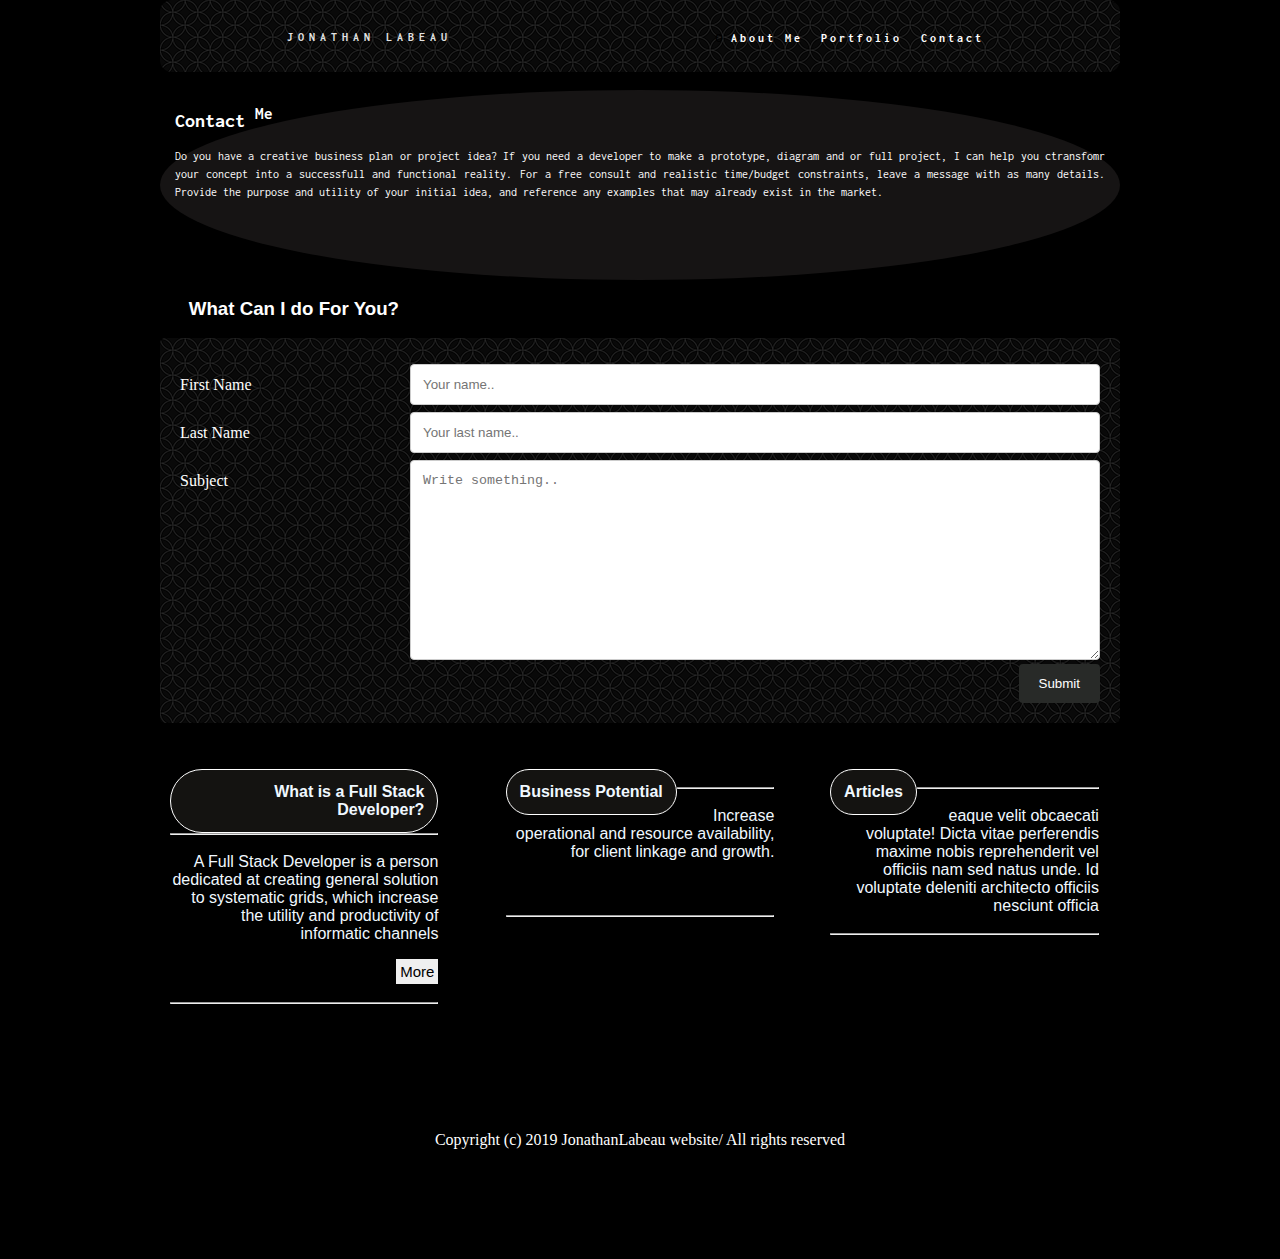
==== contact.html @ 9945c472 "Homework for the 21st" ====
<!--Responsive Navigation Bar Tutorial | HTML/CSS/JAVASCRIPT/Portfolio-->
<!DOCTYPE html>
<html lang="en">

<head>
 <meta charset="UTF-8" />
 <meta name="viewport" content="width=device-width, initial-scale=1.0" />
 <meta http-equiv="X-UA-Compatible" content="ie=edge" />
 <link href="https://fonts.googleapis.com/css?family=Inconsolata&display=swap" rel="stylesheet" />
 <link rel="stylesheet" href="assets/css/style.css" />

 <title>Navigation</title>

</head>

<body>

 <nav>
  <div class="logo">
   <h5>
    Jonathan Labeau
   </h5>
  </div>
  <ul class="nav-links">
   <li>o
    <a href="/index.html">About Me</a>
   </li>
   <li>
    <a href="/portfolio.html">Portfolio</a>
   </li>
   <li>
    <a href="/contact.html">Contact</a>
   </li>
  </ul>

 </nav>
 <section>

  <br>


  <div class="flex-container"><img src="https://media.giphy.com/media/l0Iy3qmrODEarmfHq/giphy.gif" style="border-radius: 50%;" height="190" alt="">

   <div style="flex-grow: 6">
    <H3 style="font-size: 20px; color: white;marg">Contact <sup>Me</sup></H3>

    <br>
    <p style="color: rgb(255, 254, 254);">
    <p style="color: white" style="color: white;">
     Do you have a creative business plan or project idea? If you need a developer to make a prototype, diagram and or full project, I can help you ctransfomr your concept into a successfull and functional reality. For a free consult and realistic time/budget constraints, leave a message with as many details. Provide the purpose and utility of your initial idea, and reference any examples that may already exist in the market. 

    </p>
    <br>
    <p style="color: white">
    </p>
    



    </div>
 </section>

 <br>
 <section id="vid">
 
<h3 style="color: white; font-family: 'Trebuchet MS', 'Lucida Sans Unicode', 'Lucida Grande', 'Lucida Sans', Arial, sans-serif; margin-left: 3%;">What Can I do For You?</h3>
<br>

<div class="container">
  <form action="/action_page.php">
    <div class="row">
      <div class="col-25">
        <label for="fname" style="color: white;">First Name</label>
      </div>
      <div class="col-75">
        <input type="text" id="fname" name="firstname" placeholder="Your name..">
      </div>
    </div>
    <div class="row">
      <div class="col-25">
        <label for="lname" style="color: white;">Last Name</label>
      </div>
      <div class="col-75">
        <input type="text" id="lname" name="lastname" placeholder="Your last name..">
      </div>
    </div>
    
   
    <div class="row">
      <div class="col-25">
        <label for="subject" style="color: white;">Subject</label>
      </div>
      <div class="col-75">
        <textarea id="subject" name="subject" placeholder="Write something.." style="height:200px"></textarea>
      </div>
    </div>
    <div class="row">
      <input type="submit" value="Submit">
    </div>
  </form>
</div>c
 </section>
 <!--

 <section class="center">
  <center>
   <div id="London" class="tabcontent">
    <h1>London</h1>
    <p>London is the capital city of England.</p>
   </div>

   <div id="Paris" class="tabcontent">
    <h1>Paris</h1>
    <p>Paris is the capital of France.</p>
   </div>

   <div id="Tokyo" class="tabcontent">
    <h1>Tokyo</h1>
    <p>Tokyo is the capital of Japan.</p>
   </div>

   <div id="Oslo" class="tabcontent">
    <h1>Oslo</h1>
    <p>Oslo is the capital of Norway.</p>
   </div>

   <button class="tablink" onclick="openCity('London', this,)" id="defaultOpen">London</button>
   <button class="tablink" onclick="openCity('Paris', this, )">Paris</button>
   <button class="tablink" onclick="openCity('Tokyo', this, )">Tokyo</button>
   <button class="tablink" onclick="openCity('Oslo', this,  )">Oslo</button>
  </center>
 </section>-->

 <script src="assets/Javascript/javascript.js" ;></script>


 <br>


 <section id="original">
  <section id="first">
   <h4>What is a Full Stack Developer?</h4>
   <br>
   <hr>
   <br>
   <p> A Full Stack Developer is a person dedicated at creating general solution to systematic grids, which increase the
    utility and productivity of informatic channels</p>

   <div class="dropdown">
    <button class="dropbtn">More</button>
    <div class="dropdown-content">
     <a href="#">Information </a>
     <a href="#">Victory Place</a>
     <a href="#">The Improvement</a>

    </div>

   </div>
   <br>
   <br>
   <hr>
   <br>
   <section class="center">

   </section>
  </section>
  <section id="second">
   <h4>Business Potential</h4>
   <br>
   <hr>
   <br>
   <p>Increase operational and resource availability, for client linkage and growth. </p>

   <br>
   <br>
   <br>


   <hr>
  </section>
  <section id="third">
   <h4>Articles</h4>
   <br>
   <hr>
   <br>
   <p> eaque velit obcaecati voluptate! Dicta vitae perferendis maxime nobis reprehenderit vel officiis nam sed natus
    unde. Id voluptate deleniti architecto officiis nesciunt officia</p>


   <br>

   

   <hr>

  </section>

  <br>
  <br>
  <div id="footer">
   <p>Copyright (c) 2019 JonathanLabeau website/ All rights reserved</p>
  </div>

 </section>
</body>


</html>
---- assets/css/style.css ----
* {
  margin: 0px;
  padding: 0px;
  backgroundbox-sizing: borderbox;
}

body {
  background-color: black;
  background-image: url([data-uri]);
}

nav {
  margin: 0 auto;
  text-align: left;
  border-radius: 12px;

  width: 960px;
  background-image: url(/assets/images/Background1.png);
  height: 5px;
  display: flex;
  justify-content: space-around;
  align-items: center;
  min-height: 8vh;
  background-color: rgb(47, 33, 139);
  font-family: "Inconsolata", sans-serif;
}

.logo {
  color: rgb(226, 226, 226);
  text-transform: uppercase;
  letter-spacing: 5px;
  font-size: 15px;
}

.nav-links {
  display: flex;

  justify-content: space-around;
  width: 30%;
}
.nav-links li {
  list-style: none;
}

.nav-links a {
  color: rgb(255, 255, 255);
  text-decoration: none;
  letter-spacing: 3px;
  font-weight: bold;
  font-size: 12px;
}

.burger {
  display: none;
  cursor: pointer;
}

.burger div {
  width: 25px;
  height: 2.5px;
  background-color: rgb(226, 226, 226);
  margin: 5px;
}

@media screen and (max-width: 1024px) {
  .nav-links {
    width: 60%;
  }
}

@media screen and (max-width: 768px) {
  body {
    overflow-x: hidden;
  }
  .nav-links {
    background-color: rgb(20, 20, 18);
    position: absolute;
    right: 0px;
    height: 92vh;
    top: 8vh;

    opacity: 100%;
    display: flex;
    flex-direction: column;
    align-items: center;
    width: 50%;
    transform: translateX(100%);
    transition: transform 0.5s ease-in;
  }
  .nav-links li {
    opacity: 0;
  }
  .burger {
    display: block;
  }
}

.nav-active {
  transform: translateX(0%);
}

/*Building the menu animations*/

@keyframes navLinkFade {
  from {
    opacity: 0;
    transform: translateX(50px);
  }
  to {
    opacity: 1;
    transform: translateX(0px);
  }
}

.toggle .line1 {
  transform: rotate(-45deg) translate(-5px, 6px);
}
.toggle .line2 {
  opacity: 0;
}

.toggle .line3 {
  transform: rotate(45deg) translate(-5px, -6px);
}

#vid {
  max-width: 75%;
  border-radius: 12px;
  margin: 0 auto;
  text-align: left;
  display: block;
  margin-left: auto;
  margin-right: auto;
}

.flex-container {
  background-color: rgb(22, 20, 20);

  border-radius: 50%;
  margin: 0 auto;
  text-align: left;
  width: 960px;
  display: flex;
  align-items: initial;
  opacity: 100%;
}

.flex-container > div {
  background-position: center;

  border-radius: 115px;

  padding: 1%;
  width: 75 px;
  margin: 5px;
  text-align: justify;
  line-height: 18px;
  font-size: 12px;
  font-family: "Inconsolata", sans-serif;
}

.tablink {
  margin: 0 auto;
  background-color: rgb(0, 0, 0);

  color: rgb(247, 242, 242);
  float: center;
  border: none;
  outline: none;
  cursor: pointer;
  padding: 14px 16px;
  font-size: 17px;
  width: 15.5%;
}

.tablink:hover {
  border-radius: 12px;
  border: medium;
  background-color: rgb(36, 37, 35);
}

/* Style the tab content */
.tabcontent {
  border-radius: 12px;
  color: white;
  display: flex;
  margin-top: 1px;
  padding: 150px;
  width: 650px;
  text-align: center;
}

#London {
  background-image: url(https://d2jv9003bew7ag.cloudfront.net/uploads/Op-Art.jpg);

  border-radius: 12px;
  border: thin royalblue;

  border-radius: 15px;
}
#Paris {
  border: thin royalblue;
  background-image: url(https://upload.wikimedia.org/wikipedia/en/1/1b/Riley%2C_Movement_in_Squares.jpg);

  border-radius: 15px;
}

#Tokyo {
  border: thin royalblue;
  background-image: url(https://s-media-cache-ak0.pinimg.com/736x/db/2b/eb/db2beb3d5d4ea64fed3fb61ec1d51729.jpg);
  background-size: 960px;
  border-radius: 15px;
}

#Oslo {
  border: thin royalblue;
  background-image: url(https://i.gifer.com/GCba.gif);

  border-radius: 15px;
}

#center {
  margin: 0 auto;
  align-self: center;
}

#original {
  color: aliceblue;
  text-align: end;
  border-radius: 12px;
  width: 960px;
  height: 500px;
  margin: 0% auto;
}

#first {
  border-radius: 12px;

  font-family: -apple-system, BlinkMacSystemFont, "Segoe UI", Roboto, Oxygen,
    Ubuntu, Cantarell, "Open Sans", "Helvetica Neue", sans-serif;
  padding: 1%;
  float: left;
  width: 28%;
  height: 50%;
  margin-bottom: 2%;
  marginmargin-top: 1%;
}
#second {
  border-radius: 12px;

  font-family: -apple-system, BlinkMacSystemFont, "Segoe UI", Roboto, Oxygen,
    Ubuntu, Cantarell, "Open Sans", "Helvetica Neue", sans-serif;
  float: left;
  padding: 1%;
  width: 28%;
  height: %;
  margin-left: 5%;
}
#third {
  border-radius: 12px;

  font-family: -apple-system, BlinkMacSystemFont, "Segoe UI", Roboto, Oxygen,
    Ubuntu, Cantarell, "Open Sans", "Helvetica Neue", sans-serif;
  margin-right: 1.2%;
  padding: 1%;
  float: right;
  width: 28%;
  height: 50%;
}

h4 {
  border: groove white;
  border-width: 0.69px;
  font-family: "Franklin Gothic Medium", "Arial Narrow", Arial, sans-serif;
  float: left;
  background-color: rgb(20, 19, 17);
  border-radius: 45px;
  padding: 13px;
}

/* Dropdown Button */
.dropbtn {
  padding: 4px;
  font-size: 15px;
  border: none;
  margin-top: 16px;
}

/* The container <div> - needed to position the dropdown content */
.dropdown {
  position: relative;
  display: inline-block;
}

/* Dropdown Content (Hidden by Default) */
.dropdown-content {
  display: none;
  position: left;

  min-width: 275px;
  box-shadow: 0px 8px 16px 0px rgba(14, 13, 13, 0.2);
  z-index: 1;
}

/* Links inside the dropdown */
.dropdown-content a {
  text-align: left;
  color: rgb(252, 246, 246);
  padding: 12px 16px;
  text-decoration: none;
  display: block;
}

/* Change color of dropdown links on hover */
.dropdown-content a:hover {
  background-color: rgb(17, 15, 15);
}

/* Show the dropdown menu on hover */
.dropdown:hover .dropdown-content {
  display: block;
}

/* Change the background color of the dropdown button when the dropdown content is shown */
.dropdown:hover .dropbtn {
  background-color: #000000;
}

#link_bar {
  border-color: white;

  text-emphasis: bold;
  text-align: center;
  width: 15%;
  border-radius: 12%;
  margin-left: 10%;
}

/* Style inputs, select elements and textareas */
input[type="text"],
select,
textarea {
  width: 100%;
  padding: 12px;
  border: 1px solid #ccc;
  border-radius: 4px;
  box-sizing: border-box;
  resize: vertical;
}

/* Style the label to display next to the inputs */
label {
  padding: 12px 12px 12px 0;
  display: inline-block;
}

/* Style the submit button */
input[type="submit"] {
  background-color: #282a28;
  color: white;
  padding: 12px 20px;
  border: none;
  border-radius: 4px;
  cursor: pointer;
  float: right;
}

/* Style the container */
.container {
  border-radius: 5px;
  background-image: url(/assets/images/Background1.png);
  background-color: #141313;
  padding: 20px;
}

/* Floating column for labels: 25% width */
.col-25 {
  float: left;
  width: 25%;
  margin-top: 6px;
}

/* Floating column for inputs: 75% width */
.col-75 {
  float: left;
  width: 75%;
  margin-top: 6px;
}

/* Clear floats after the columns */
.row:after {
  content: "";
  display: table;
  clear: both;
}

/* Responsive layout - when the screen is less than 600px wide, make the two columns stack on top of each other instead of next to each other */
@media screen and (max-width: 600px) {
  .col-25,
  .col-75,
  input[type="submit"] {
    width: 100%;
    margin-top: 0;
  }
}

#footer {
  margin-top: 35%;
  color: white;
  display: table;
  text-align: center;
  margin-left: auto;
  margin-right: auto;
}
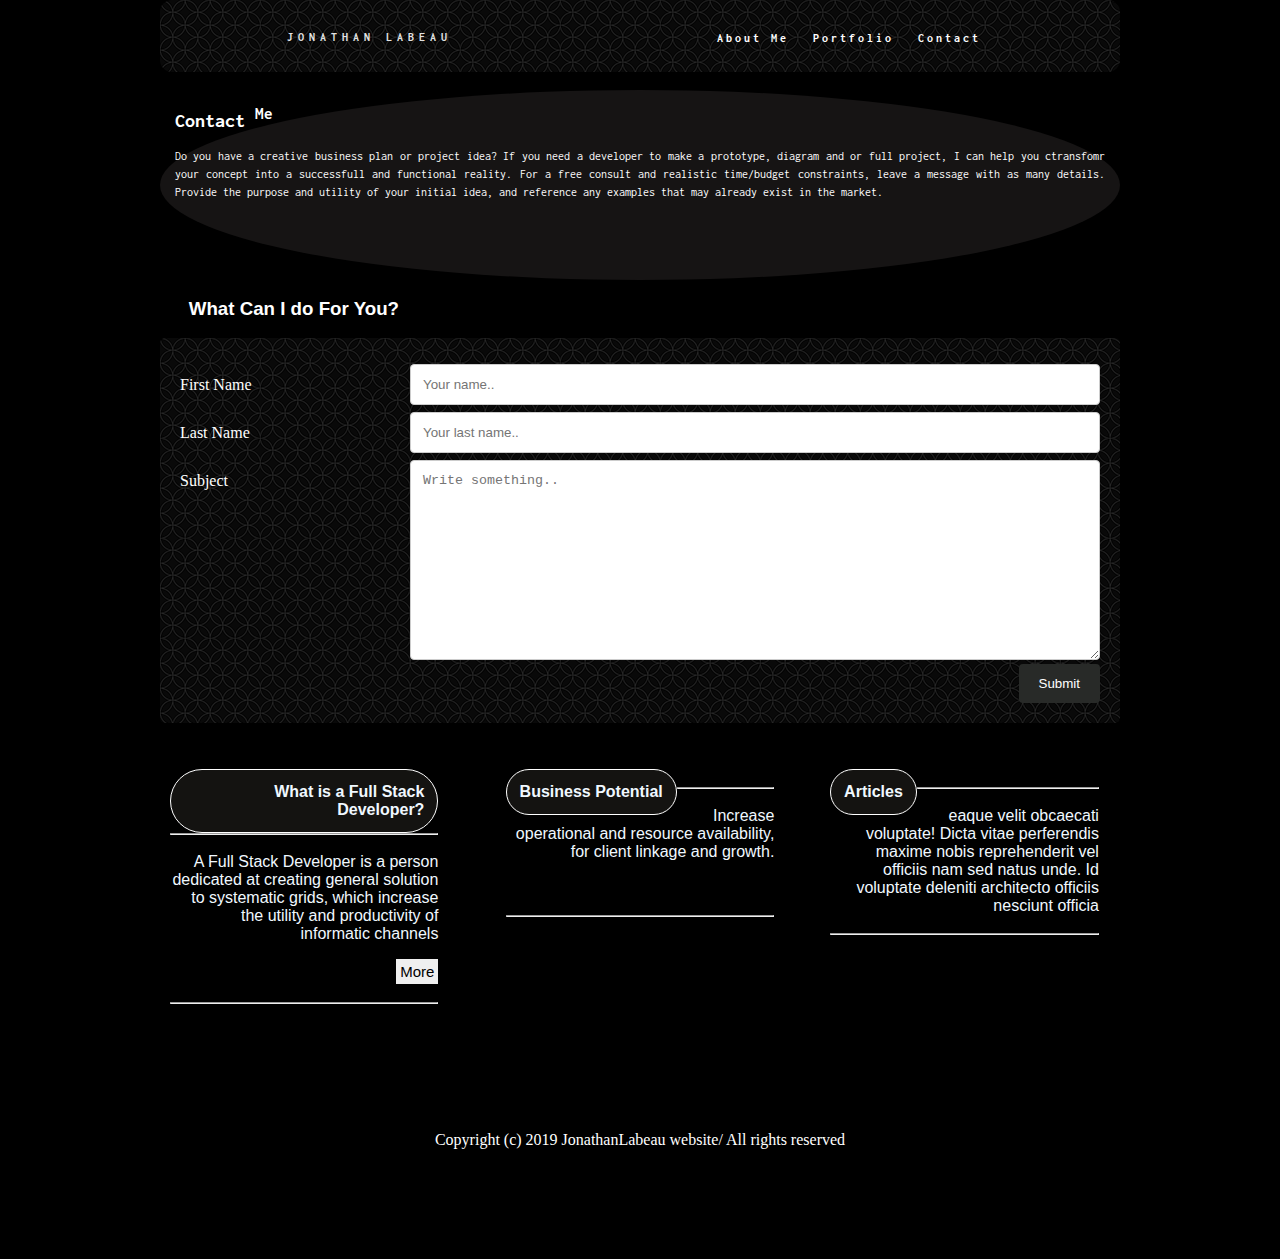
==== commit 769287f8: "it works, finally" ====
--- a/contact.html
+++ b/contact.html
@@ -22,14 +22,14 @@
    </h5>
   </div>
   <ul class="nav-links">
-   <li>o
-    <a href="/index.html">About Me</a>
+   <li>
+    <a href="index.html">About Me</a>
    </li>
    <li>
-    <a href="/portfolio.html">Portfolio</a>
+    <a href="portfolio.html">Portfolio</a>
    </li>
    <li>
-    <a href="/contact.html">Contact</a>
+    <a href="contact.html">Contact</a>
    </li>
   </ul>
 
--- a/assets/css/style.css
+++ b/assets/css/style.css
@@ -6,7 +6,7 @@
 
 body {
   background-color: black;
-  background-image: url([data-uri]);
+  background-image: url("[data-uri]");
 }
 
 nav {
@@ -15,7 +15,7 @@
   border-radius: 12px;
 
   width: 960px;
-  background-image: url(/assets/images/Background1.png);
+  background-image: url(../images/Background1.png);
   height: 5px;
   display: flex;
   justify-content: space-around;
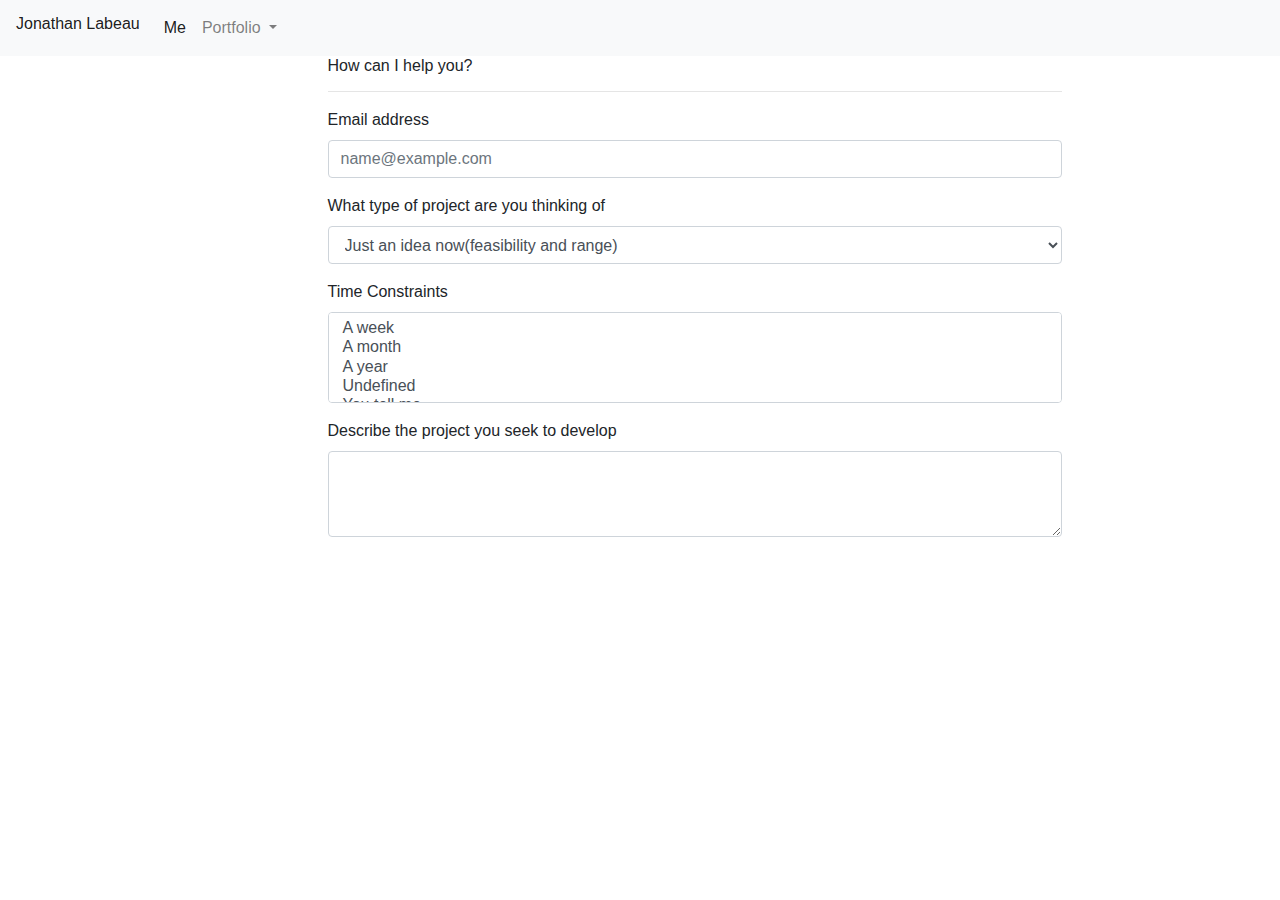
==== commit 51883bf8: "variant caps" ====
--- a/contact.html
+++ b/contact.html
@@ -1,208 +1,120 @@
-<!--Responsive Navigation Bar Tutorial | HTML/CSS/JAVASCRIPT/Portfolio-->
 <!DOCTYPE html>
 <html lang="en">
 
 <head>
- <meta charset="UTF-8" />
- <meta name="viewport" content="width=device-width, initial-scale=1.0" />
- <meta http-equiv="X-UA-Compatible" content="ie=edge" />
- <link href="https://fonts.googleapis.com/css?family=Inconsolata&display=swap" rel="stylesheet" />
- <link rel="stylesheet" href="assets/css/style.css" />
+ <!-- Required meta tags -->
+ <meta charset="utf-8" />
+ <meta name="viewport" content="width=device-width, initial-scale=1, shrink-to-fit=no" />
 
- <title>Navigation</title>
-
+ <!-- Bootstrap CSS -->
+ <link rel="stylesheet" href="https://stackpath.bootstrapcdn.com/bootstrap/4.4.1/css/bootstrap.min.css"
+  integrity="sha384-Vkoo8x4CGsO3+Hhxv8T/Q5PaXtkKtu6ug5TOeNV6gBiFeWPGFN9MuhOf23Q9Ifjh" crossorigin="anonymous" />
+ <link href="https://fonts.googleapis.com/css?family=Modern+Antiqua&display=swap" rel="stylesheet">
+ <link href="https://fonts.googleapis.com/css?family=Cute+Font&display=swap" rel="stylesheet">
+ <link href="https://fonts.googleapis.com/css?family=Ubuntu&display=swap" rel="stylesheet">
+ 
+ <link rel="stylesheet" href="styles.css">
+<link rel="stylesheet" href="stylesc.css">
+ <title>Hello, world!</title>
 </head>
 
 <body>
+ <!--Nav Bar-->
+<section class="main">
+  <div class="container-flex" id="container o">
+    <div class="row" id="rowone">
+      <div class="col-sm-12" id="navbar">
+        <nav class="navbar navbar-expand-lg navbar-light bg-light">
+          <a class="navbar-brand" href="#">
+            <H6 id="Myname">Jonathan Labeau</H6>
+          </a>
+          <button class="navbar-toggler" type="button" data-toggle="collapse" data-target="#navbarNavDropdown"
+            aria-controls="navbarNavDropdown" aria-expanded="false" aria-label="Toggle navigation">
+            <span class="navbar-toggler-icon"></span>
+          </button>
+          <div class="collapse navbar-collapse" id="navbarNavDropdown">
+            <ul class="navbar-nav">
+              <li class="nav-item active">
 
- <nav>
-  <div class="logo">
-   <h5>
-    Jonathan Labeau
-   </h5>
-  </div>
-  <ul class="nav-links">
-   <li>
-    <a href="index.html">About Me</a>
-   </li>
-   <li>
-    <a href="portfolio.html">Portfolio</a>
-   </li>
-   <li>
-    <a href="contact.html">Contact</a>
-   </li>
-  </ul>
+                <a class="nav-link" href="Index.html">Me</a>
+              </li>
+              <li class="nav-item dropdown">
+                <a class="nav-link dropdown-toggle" href="#" id="navbarDropdownMenuLink" role="button"
+                  data-toggle="dropdown" aria-haspopup="true" aria-expanded="false">
+                  Portfolio
+                </a>
+                <div class="dropdown-menu" aria-labelledby="navbarDropdownMenuLink">
+                  <a class="dropdown-item" href="portfolio.html">Audiovisual/Design</a>
+                  <a class="dropdown-item" href="#">News</a>
+                  <a class="dropdown-item" href="#">Discoveries</a>
+                </div>
+              </li>
+            </ul>
+          </div>
+        </nav>
+      </div>
+    <!--My showcase Info/ Picture/Gif pluse My info (Responsive-->
 
- </nav>
- <section>
+    <div class="col-xs-12 col-sm-12 col-md-3 col-lg-3" id="pictureone">
 
-  <br>
-
-
-  <div class="flex-container"><img src="https://media.giphy.com/media/l0Iy3qmrODEarmfHq/giphy.gif" style="border-radius: 50%;" height="190" alt="">
-
-   <div style="flex-grow: 6">
-    <H3 style="font-size: 20px; color: white;marg">Contact <sup>Me</sup></H3>
-
-    <br>
-    <p style="color: rgb(255, 254, 254);">
-    <p style="color: white" style="color: white;">
-     Do you have a creative business plan or project idea? If you need a developer to make a prototype, diagram and or full project, I can help you ctransfomr your concept into a successfull and functional reality. For a free consult and realistic time/budget constraints, leave a message with as many details. Provide the purpose and utility of your initial idea, and reference any examples that may already exist in the market. 
-
-    </p>
-    <br>
-    <p style="color: white">
-    </p>
-    
-
+     <img src="https://i.imgur.com/0wq4p5q.gif" alt="">
 
 
     </div>
- </section>
-
- <br>
- <section id="vid">
- 
-<h3 style="color: white; font-family: 'Trebuchet MS', 'Lucida Sans Unicode', 'Lucida Grande', 'Lucida Sans', Arial, sans-serif; margin-left: 3%;">What Can I do For You?</h3>
-<br>
-
-<div class="container">
-  <form action="/action_page.php">
-    <div class="row">
-      <div class="col-25">
-        <label for="fname" style="color: white;">First Name</label>
-      </div>
-      <div class="col-75">
-        <input type="text" id="fname" name="firstname" placeholder="Your name..">
-      </div>
-    </div>
-    <div class="row">
-      <div class="col-25">
-        <label for="lname" style="color: white;">Last Name</label>
-      </div>
-      <div class="col-75">
-        <input type="text" id="lname" name="lastname" placeholder="Your last name..">
-      </div>
-    </div>
-    
-   
-    <div class="row">
-      <div class="col-25">
-        <label for="subject" style="color: white;">Subject</label>
-      </div>
-      <div class="col-75">
-        <textarea id="subject" name="subject" placeholder="Write something.." style="height:200px"></textarea>
-      </div>
-    </div>
-    <div class="row">
-      <input type="submit" value="Submit">
-    </div>
-  </form>
-</div>c
- </section>
- <!--
-
- <section class="center">
-  <center>
-   <div id="London" class="tabcontent">
-    <h1>London</h1>
-    <p>London is the capital city of England.</p>
-   </div>
-
-   <div id="Paris" class="tabcontent">
-    <h1>Paris</h1>
-    <p>Paris is the capital of France.</p>
-   </div>
-
-   <div id="Tokyo" class="tabcontent">
-    <h1>Tokyo</h1>
-    <p>Tokyo is the capital of Japan.</p>
-   </div>
-
-   <div id="Oslo" class="tabcontent">
-    <h1>Oslo</h1>
-    <p>Oslo is the capital of Norway.</p>
-   </div>
-
-   <button class="tablink" onclick="openCity('London', this,)" id="defaultOpen">London</button>
-   <button class="tablink" onclick="openCity('Paris', this, )">Paris</button>
-   <button class="tablink" onclick="openCity('Tokyo', this, )">Tokyo</button>
-   <button class="tablink" onclick="openCity('Oslo', this,  )">Oslo</button>
-  </center>
- </section>-->
-
- <script src="assets/Javascript/javascript.js" ;></script>
 
 
- <br>
+    <div class="col-xs-12 col-sm-12 col-md-8 col-lg-7" id="info about me">
+     <h6 id="header">How can I help you?</h6>
+     <hr>
+    
+    <form>
+      <div class="form-group">
+        <label for="exampleFormControlInput1">Email address</label>
+        <input type="email" class="form-control" id="exampleFormControlInput1" placeholder="name@example.com">
+      </div>
+      <div class="form-group">
+        <label for="exampleFormControlSelect1">What type of project are you thinking of</label>
+        <select class="form-control" id="exampleFormControlSelect1">
+          <option>Just an idea now(feasibility and range)</option>
+          <option>Web development</option>
+          <option>Application</option>
+          <option>Animation </option>
+          <option>Diagram and/or functional process improvements</option>
+          <option>Fully operative system</option>
+          <option>Other</option>
+        </select>
+      </div>
+      <div class="form-group">
+        <label for="exampleFormControlSelect2">Time Constraints</label>
+        <select multiple class="form-control" id="exampleFormControlSelect2">
+          <option>A week</option>
+          <option>A month</option>
+          <option>A year</option>
+          <option>Undefined</option>
+          <option>You tell me</option>
+        </select>
+      </div>
+      <div class="form-group">
+        <label for="exampleFormControlTextarea1">Describe the project you seek to develop</label>
+        <textarea class="form-control" id="exampleFormControlTextarea1" rows="3"></textarea>
+      </div>
+    </form>
+     <br>
 
-
- <section id="original">
-  <section id="first">
-   <h4>What is a Full Stack Developer?</h4>
-   <br>
-   <hr>
-   <br>
-   <p> A Full Stack Developer is a person dedicated at creating general solution to systematic grids, which increase the
-    utility and productivity of informatic channels</p>
-
-   <div class="dropdown">
-    <button class="dropbtn">More</button>
-    <div class="dropdown-content">
-     <a href="#">Information </a>
-     <a href="#">Victory Place</a>
-     <a href="#">The Improvement</a>
-
-    </div>
+    </div><br>
 
    </div>
-   <br>
-   <br>
-   <hr>
-   <br>
-   <section class="center">
-
-   </section>
-  </section>
-  <section id="second">
-   <h4>Business Potential</h4>
-   <br>
-   <hr>
-   <br>
-   <p>Increase operational and resource availability, for client linkage and growth. </p>
-
-   <br>
-   <br>
-   <br>
-
-
-   <hr>
-  </section>
-  <section id="third">
-   <h4>Articles</h4>
-   <br>
-   <hr>
-   <br>
-   <p> eaque velit obcaecati voluptate! Dicta vitae perferendis maxime nobis reprehenderit vel officiis nam sed natus
-    unde. Id voluptate deleniti architecto officiis nesciunt officia</p>
-
-
-   <br>
-
-   
-
-   <hr>
-
-  </section>
-
-  <br>
-  <br>
-  <div id="footer">
-   <p>Copyright (c) 2019 JonathanLabeau website/ All rights reserved</p>
   </div>
-
+  </div>
  </section>
+ <!-- Optional JavaScript -->
+ <!-- jQuery first, then Popper.js, then Bootstrap JS -->
+ <script src="https://code.jquery.com/jquery-3.4.1.slim.min.js"
+  integrity="sha384-J6qa4849blE2+poT4WnyKhv5vZF5SrPo0iEjwBvKU7imGFAV0wwj1yYfoRSJoZ+n" crossorigin="anonymous"></script>
+ <script src="https://cdn.jsdelivr.net/npm/popper.js@1.16.0/dist/umd/popper.min.js"
+  integrity="sha384-Q6E9RHvbIyZFJoft+2mJbHaEWldlvI9IOYy5n3zV9zzTtmI3UksdQRVvoxMfooAo" crossorigin="anonymous"></script>
+ <script src="https://stackpath.bootstrapcdn.com/bootstrap/4.4.1/js/bootstrap.min.js"
+  integrity="sha384-wfSDF2E50Y2D1uUdj0O3uMBJnjuUD4Ih7YwaYd1iqfktj0Uod8GCExl3Og8ifwB6" crossorigin="anonymous"></script>
 </body>
 
-
 </html>